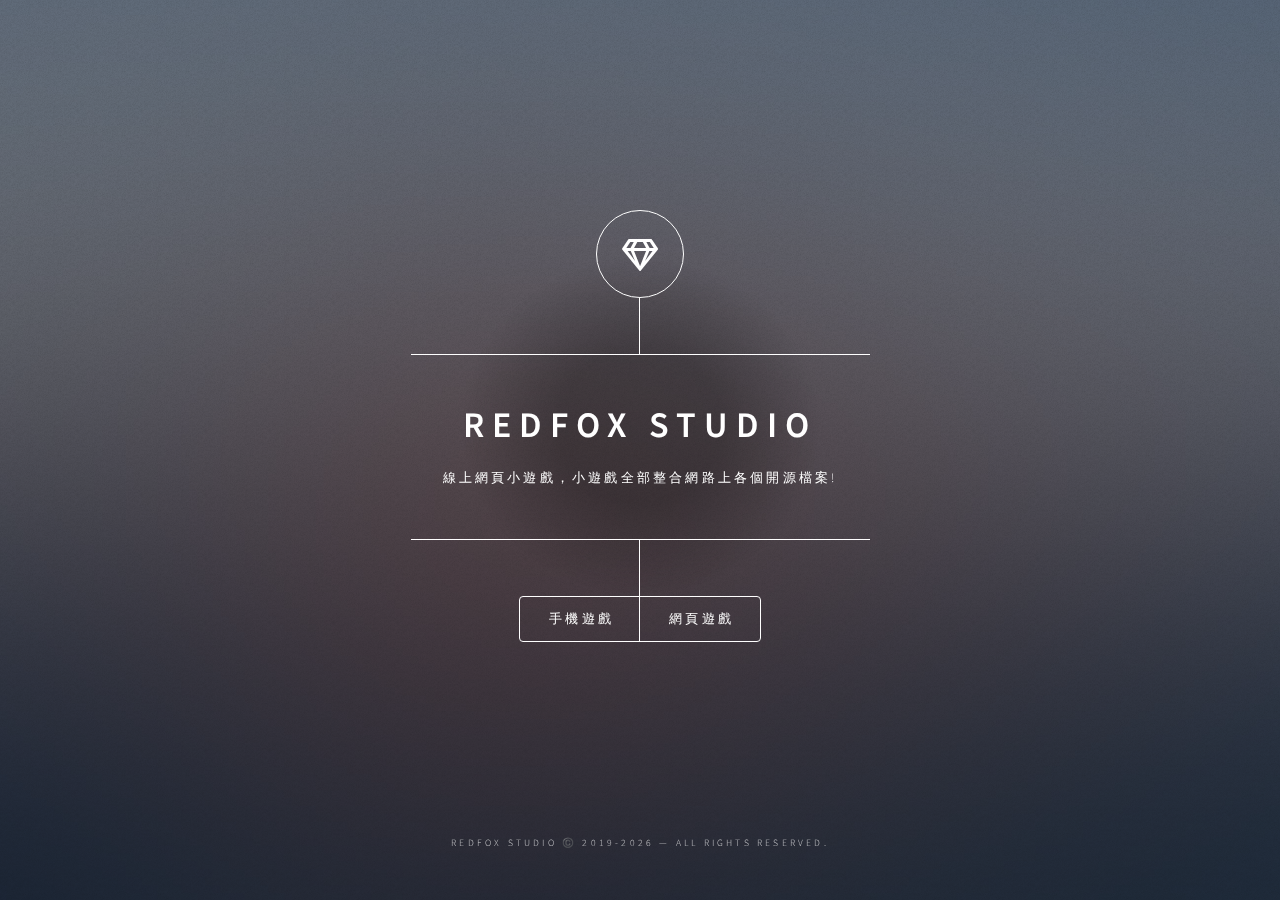
==== index.html @ 38989536 "1" ====
<!DOCTYPE HTML>
<!--
	Dimension by HTML5 UP
	html5up.net | @ajlkn
	Free for personal and commercial use under the CCA 3.0 license (html5up.net/license)
-->
<html>
	<head>
		<title>RedFox Studio</title>
		<meta charset="utf-8" />
		<meta name="viewport" content="width=device-width, initial-scale=1, user-scalable=no" />
		<link rel="stylesheet" href="assets/css/main.css" />
		<link rel="shortcut icon" href="images/icon.png">
		<noscript><link rel="stylesheet" href="assets/css/noscript.css" /></noscript>
	</head>
	<body class="is-preload">

		<!-- Wrapper -->
			<div id="wrapper">

				<!-- Header -->
					<header id="header">
						<div class="logo">
							<span class="icon fa-gem"></span>
						</div>
						<div class="content">
							<div class="inner">
								<h1>RedFox Studio</h1>
								<p>線上網頁小遊戲，小遊戲全部整合網路上各個開源檔案!</p>
							</div>
						</div>
						<nav>
							<ul>
								<li><a href="/mobile">手機遊戲</a></li>
								<li><a href="/webgame">網頁遊戲</a></li>
							</ul>
						</nav>
					</header>

				<!-- Footer -->
					<footer id="footer">
						<p class="copyright">RedFox Studio ©️ 2019-<script>document.write(new Date().getFullYear())</script>  — All rights reserved.</p>
					</footer>

			</div>

		<!-- BG -->
			<div id="bg"></div>

		<!-- Scripts -->
			<script src="assets/js/jquery.min.js"></script>
			<script src="assets/js/browser.min.js"></script>
			<script src="assets/js/breakpoints.min.js"></script>
			<script src="assets/js/util.js"></script>
			<script src="assets/js/main.js"></script>

	</body>
</html>

<script async src="https://arc.io/widget.min.js#uf1ooHB1"></script>
---- assets/css/main.css ----
@import url(fontawesome-all.min.css);
@import url("https://fonts.googleapis.com/css?family=Source+Sans+Pro:300italic,600italic,300,600");

/*
	Dimension by HTML5 UP
	html5up.net | @ajlkn
	Free for personal and commercial use under the CCA 3.0 license (html5up.net/license)
*/

html, body, div, span, applet, object,
iframe, h1, h2, h3, h4, h5, h6, p, blockquote,
pre, a, abbr, acronym, address, big, cite,
code, del, dfn, em, img, ins, kbd, q, s, samp,
small, strike, strong, sub, sup, tt, var, b,
u, i, center, dl, dt, dd, ol, ul, li, fieldset,
form, label, legend, table, caption, tbody,
tfoot, thead, tr, th, td, article, aside,
canvas, details, embed, figure, figcaption,
footer, header, hgroup, menu, nav, output, ruby,
section, summary, time, mark, audio, video {
	margin: 0;
	padding: 0;
	border: 0;
	font-size: 100%;
	font: inherit;
	vertical-align: baseline;}

article, aside, details, figcaption, figure,
footer, header, hgroup, menu, nav, section {
	display: block;}

body {
	line-height: 1;
}

ol, ul {
	list-style: none;
}

blockquote, q {
	quotes: none;
}

	blockquote:before, blockquote:after, q:before, q:after {
		content: '';
		content: none;
	}

table {
	border-collapse: collapse;
	border-spacing: 0;
}

body {
	-webkit-text-size-adjust: none;
}

mark {
	background-color: transparent;
	color: inherit;
}

input::-moz-focus-inner {
	border: 0;
	padding: 0;
}

input, select, textarea {
	-moz-appearance: none;
	-webkit-appearance: none;
	-ms-appearance: none;
	appearance: none;
}

/* Basic */

	@-ms-viewport {
		width: device-width;
	}

	@media screen and (max-width: 480px) {

		html, body {
			min-width: 320px;
		}

	}

	html {
		box-sizing: border-box;
	}

	*, *:before, *:after {
		box-sizing: inherit;
	}

	body {
		background: #1b1f22;
	}

		body.is-preload *, body.is-preload *:before, body.is-preload *:after {
			-moz-animation: none !important;
			-webkit-animation: none !important;
			-ms-animation: none !important;
			animation: none !important;
			-moz-transition: none !important;
			-webkit-transition: none !important;
			-ms-transition: none !important;
			transition: none !important;
		}

/* Type */

	html {
		font-size: 16pt;
	}

		@media screen and (max-width: 1680px) {

			html {
				font-size: 12pt;
			}

		}

		@media screen and (max-width: 736px) {

			html {
				font-size: 11pt;
			}

		}

		@media screen and (max-width: 360px) {

			html {
				font-size: 10pt;
			}

		}

	body, input, select, textarea {
		color: #ffffff;
		font-family: "Source Sans Pro", sans-serif;
		font-weight: 300;
		font-size: 1rem;
		line-height: 1.65;
	}

	a {
		-moz-transition: color 0.2s ease-in-out, background-color 0.2s ease-in-out, border-bottom-color 0.2s ease-in-out;
		-webkit-transition: color 0.2s ease-in-out, background-color 0.2s ease-in-out, border-bottom-color 0.2s ease-in-out;
		-ms-transition: color 0.2s ease-in-out, background-color 0.2s ease-in-out, border-bottom-color 0.2s ease-in-out;
		transition: color 0.2s ease-in-out, background-color 0.2s ease-in-out, border-bottom-color 0.2s ease-in-out;
		border-bottom: dotted 1px rgba(255, 255, 255, 0.5);
		text-decoration: none;
		color: inherit;
	}

		a:hover {
			border-bottom-color: transparent;
		}

	strong, b {
		color: #ffffff;
		font-weight: 600;
	}

	em, i {
		font-style: italic;
	}

	p {
		margin: 0 0 2rem 0;
	}

	h1, h2, h3, h4, h5, h6 {
		color: #ffffff;
		font-weight: 600;
		line-height: 1.5;
		margin: 0 0 1rem 0;
		text-transform: uppercase;
		letter-spacing: 0.2rem;
	}

		h1 a, h2 a, h3 a, h4 a, h5 a, h6 a {
			color: inherit;
			text-decoration: none;
		}

		h1.major, h2.major, h3.major, h4.major, h5.major, h6.major {
			border-bottom: solid 1px #ffffff;
			width: -moz-max-content;
			width: -webkit-max-content;
			width: -ms-max-content;
			width: max-content;
			padding-bottom: 0.5rem;
			margin: 0 0 2rem 0;
		}

	h1 {
		font-size: 2.25rem;
		line-height: 1.3;
		letter-spacing: 0.5rem;
	}

	h2 {
		font-size: 1.5rem;
		line-height: 1.4;
		letter-spacing: 0.5rem;
	}

	h3 {
		font-size: 1rem;
	}

	h4 {
		font-size: 0.8rem;
	}

	h5 {
		font-size: 0.7rem;
	}

	h6 {
		font-size: 0.6rem;
	}

	@media screen and (max-width: 736px) {

		h1 {
			font-size: 1.75rem;
			line-height: 1.4;
		}

		h2 {
			font-size: 1.25em;
			line-height: 1.5;
		}

	}

	sub {
		font-size: 0.8rem;
		position: relative;
		top: 0.5rem;
	}

	sup {
		font-size: 0.8rem;
		position: relative;
		top: -0.5rem;
	}

	blockquote {
		border-left: solid 4px #ffffff;
		font-style: italic;
		margin: 0 0 2rem 0;
		padding: 0.5rem 0 0.5rem 2rem;
	}

	code {
		background: rgba(255, 255, 255, 0.075);
		border-radius: 4px;
		font-family: "Courier New", monospace;
		font-size: 0.9rem;
		margin: 0 0.25rem;
		padding: 0.25rem 0.65rem;
	}

	pre {
		-webkit-overflow-scrolling: touch;
		font-family: "Courier New", monospace;
		font-size: 0.9rem;
		margin: 0 0 2rem 0;
	}

		pre code {
			display: block;
			line-height: 1.75;
			padding: 1rem 1.5rem;
			overflow-x: auto;
		}

	hr {
		border: 0;
		border-bottom: solid 1px #ffffff;
		margin: 2.75rem 0;
	}

	.align-left {
		text-align: left;
	}

	.align-center {
		text-align: center;
	}

	.align-right {
		text-align: right;
	}

/* Form */

	form {
		margin: 0 0 2rem 0;
	}

		form > :last-child {
			margin-bottom: 0;
		}

		form > .fields {
			display: -moz-flex;
			display: -webkit-flex;
			display: -ms-flex;
			display: flex;
			-moz-flex-wrap: wrap;
			-webkit-flex-wrap: wrap;
			-ms-flex-wrap: wrap;
			flex-wrap: wrap;
			width: calc(100% + 3rem);
			margin: -1.5rem 0 2rem -1.5rem;
		}

			form > .fields > .field {
				-moz-flex-grow: 0;
				-webkit-flex-grow: 0;
				-ms-flex-grow: 0;
				flex-grow: 0;
				-moz-flex-shrink: 0;
				-webkit-flex-shrink: 0;
				-ms-flex-shrink: 0;
				flex-shrink: 0;
				padding: 1.5rem 0 0 1.5rem;
				width: calc(100% - 1.5rem);
			}

				form > .fields > .field.half {
					width: calc(50% - 0.75rem);
				}

				form > .fields > .field.third {
					width: calc(100%/3 - 0.5rem);
				}

				form > .fields > .field.quarter {
					width: calc(25% - 0.375rem);
				}

		@media screen and (max-width: 480px) {

			form > .fields {
				width: calc(100% + 3rem);
				margin: -1.5rem 0 2rem -1.5rem;
			}

				form > .fields > .field {
					padding: 1.5rem 0 0 1.5rem;
					width: calc(100% - 1.5rem);
				}

					form > .fields > .field.half {
						width: calc(100% - 1.5rem);
					}

					form > .fields > .field.third {
						width: calc(100% - 1.5rem);
					}

					form > .fields > .field.quarter {
						width: calc(100% - 1.5rem);
					}

		}

	label {
		color: #ffffff;
		display: block;
		font-size: 0.8rem;
		font-weight: 300;
		letter-spacing: 0.2rem;
		line-height: 1.5;
		margin: 0 0 1rem 0;
		text-transform: uppercase;
	}

	input[type="text"],
	input[type="password"],
	input[type="email"],
	input[type="tel"],
	select,
	textarea {
		-moz-appearance: none;
		-webkit-appearance: none;
		-ms-appearance: none;
		appearance: none;
		-moz-transition: border-color 0.2s ease-in-out, box-shadow 0.2s ease-in-out, background-color 0.2s ease-in-out;
		-webkit-transition: border-color 0.2s ease-in-out, box-shadow 0.2s ease-in-out, background-color 0.2s ease-in-out;
		-ms-transition: border-color 0.2s ease-in-out, box-shadow 0.2s ease-in-out, background-color 0.2s ease-in-out;
		transition: border-color 0.2s ease-in-out, box-shadow 0.2s ease-in-out, background-color 0.2s ease-in-out;
		background-color: transparent;
		border-radius: 4px;
		border: solid 1px #ffffff;
		color: inherit;
		display: block;
		outline: 0;
		padding: 0 1rem;
		text-decoration: none;
		width: 100%;
	}

		input[type="text"]:invalid,
		input[type="password"]:invalid,
		input[type="email"]:invalid,
		input[type="tel"]:invalid,
		select:invalid,
		textarea:invalid {
			box-shadow: none;
		}

		input[type="text"]:focus,
		input[type="password"]:focus,
		input[type="email"]:focus,
		input[type="tel"]:focus,
		select:focus,
		textarea:focus {
			background: rgba(255, 255, 255, 0.075);
			border-color: #ffffff;
			box-shadow: 0 0 0 1px #ffffff;
		}

	select {
		background-image: url("data:image/svg+xml;charset=utf8,%3Csvg xmlns='http://www.w3.org/2000/svg' width='40' height='40' preserveAspectRatio='none' viewBox='0 0 40 40'%3E%3Cpath d='M9.4,12.3l10.4,10.4l10.4-10.4c0.2-0.2,0.5-0.4,0.9-0.4c0.3,0,0.6,0.1,0.9,0.4l3.3,3.3c0.2,0.2,0.4,0.5,0.4,0.9 c0,0.4-0.1,0.6-0.4,0.9L20.7,31.9c-0.2,0.2-0.5,0.4-0.9,0.4c-0.3,0-0.6-0.1-0.9-0.4L4.3,17.3c-0.2-0.2-0.4-0.5-0.4-0.9 c0-0.4,0.1-0.6,0.4-0.9l3.3-3.3c0.2-0.2,0.5-0.4,0.9-0.4S9.1,12.1,9.4,12.3z' fill='%23ffffff' /%3E%3C/svg%3E");
		background-size: 1.25rem;
		background-repeat: no-repeat;
		background-position: calc(100% - 1rem) center;
		height: 2.75rem;
		padding-right: 2.75rem;
		text-overflow: ellipsis;
	}

		select option {
			color: #ffffff;
			background: #1b1f22;
		}

		select:focus::-ms-value {
			background-color: transparent;
		}

		select::-ms-expand {
			display: none;
		}

	input[type="text"],
	input[type="password"],
	input[type="email"],
	select {
		height: 2.75rem;
	}

	textarea {
		padding: 0.75rem 1rem;
	}

	input[type="checkbox"],
	input[type="radio"] {
		-moz-appearance: none;
		-webkit-appearance: none;
		-ms-appearance: none;
		appearance: none;
		display: block;
		float: left;
		margin-right: -2rem;
		opacity: 0;
		width: 1rem;
		z-index: -1;
	}

		input[type="checkbox"] + label,
		input[type="radio"] + label {
			text-decoration: none;
			-moz-user-select: none;
			-webkit-user-select: none;
			-ms-user-select: none;
			user-select: none;
			color: #ffffff;
			cursor: pointer;
			display: inline-block;
			font-size: 0.8rem;
			font-weight: 300;
			margin: 0 0 0.5rem 0;
			padding-left: 2.65rem;
			padding-right: 0.75rem;
			position: relative;
		}

			input[type="checkbox"] + label:before,
			input[type="radio"] + label:before {
				-moz-osx-font-smoothing: grayscale;
				-webkit-font-smoothing: antialiased;
				display: inline-block;
				font-style: normal;
				font-variant: normal;
				text-rendering: auto;
				line-height: 1;
				text-transform: none !important;
				font-family: 'Font Awesome 5 Free';
				font-weight: 900;
			}

			input[type="checkbox"] + label:before,
			input[type="radio"] + label:before {
				-moz-transition: border-color 0.2s ease-in-out, box-shadow 0.2s ease-in-out, background-color 0.2s ease-in-out;
				-webkit-transition: border-color 0.2s ease-in-out, box-shadow 0.2s ease-in-out, background-color 0.2s ease-in-out;
				-ms-transition: border-color 0.2s ease-in-out, box-shadow 0.2s ease-in-out, background-color 0.2s ease-in-out;
				transition: border-color 0.2s ease-in-out, box-shadow 0.2s ease-in-out, background-color 0.2s ease-in-out;
				border-radius: 4px;
				border: solid 1px #ffffff;
				content: '';
				display: inline-block;
				height: 1.65rem;
				left: 0;
				line-height: 1.65rem;
				position: absolute;
				text-align: center;
				top: -0.15rem;
				width: 1.65rem;
			}

		input[type="checkbox"]:checked + label:before,
		input[type="radio"]:checked + label:before {
			background: #ffffff !important;
			border-color: #ffffff !important;
			color: #1b1f22;
			content: '\f00c';
		}

		input[type="checkbox"]:focus + label:before,
		input[type="radio"]:focus + label:before {
			background: rgba(255, 255, 255, 0.075);
			border-color: #ffffff;
			box-shadow: 0 0 0 1px #ffffff;
		}

	input[type="checkbox"] + label:before {
		border-radius: 4px;
	}

	input[type="radio"] + label:before {
		border-radius: 100%;
	}

	::-webkit-input-placeholder {
		color: rgba(255, 255, 255, 0.5) !important;
		opacity: 1.0;
	}

	:-moz-placeholder {
		color: rgba(255, 255, 255, 0.5) !important;
		opacity: 1.0;
	}

	::-moz-placeholder {
		color: rgba(255, 255, 255, 0.5) !important;
		opacity: 1.0;
	}

	:-ms-input-placeholder {
		color: rgba(255, 255, 255, 0.5) !important;
		opacity: 1.0;
	}

	.formerize-placeholder {
		color: rgba(255, 255, 255, 0.5) !important;
		opacity: 1.0;
	}

/* Box */

	.box {
		border-radius: 4px;
		border: solid 1px #ffffff;
		margin-bottom: 2rem;
		padding: 1.5em;
	}

		.box > :last-child,
		.box > :last-child > :last-child,
		.box > :last-child > :last-child > :last-child {
			margin-bottom: 0;
		}

		.box.alt {
			border: 0;
			border-radius: 0;
			padding: 0;
		}

/* Icon */

	.icon {
		text-decoration: none;
		border-bottom: none;
		position: relative;
	}

		.icon:before {
			-moz-osx-font-smoothing: grayscale;
			-webkit-font-smoothing: antialiased;
			display: inline-block;
			font-style: normal;
			font-variant: normal;
			text-rendering: auto;
			line-height: 1;
			text-transform: none !important;
			font-family: 'Font Awesome 5 Free';
			font-weight: 400;
		}

		.icon > .label {
			display: none;
		}

		.icon:before {
			line-height: inherit;
		}

		.icon.solid:before {
			font-weight: 900;
		}

		.icon.brands:before {
			font-family: 'Font Awesome 5 Brands';
		}

/* Image */

	.image {
		border-radius: 4px;
		border: 0;
		display: inline-block;
		position: relative;
	}

		.image:before {
			pointer-events: none;
			background-image: url("../../images/overlay.png");
			background-color: rgba(19, 21, 25, 0.5);
			border-radius: 4px;
			content: '';
			display: block;
			height: 100%;
			left: 0;
			opacity: 0.5;
			position: absolute;
			top: 0;
			width: 100%;
		}

		.image img {
			border-radius: 4px;
			display: block;
		}

		.image.left, .image.right {
			max-width: 40%;
		}

			.image.left img, .image.right img {
				width: 100%;
			}

		.image.left {
			float: left;
			padding: 0 1.5em 1em 0;
			top: 0.25em;
		}

		.image.right {
			float: right;
			padding: 0 0 1em 1.5em;
			top: 0.25em;
		}

		.image.fit {
			display: block;
			margin: 0 0 2rem 0;
			width: 100%;
		}

			.image.fit img {
				width: 100%;
			}

		.image.main {
			display: block;
			margin: 2.5rem 0;
			width: 100%;
		}

			.image.main img {
				width: 100%;
			}

		@media screen and (max-width: 736px) {

			.image.main {
				margin: 2rem 0;
			}

		}

		@media screen and (max-width: 480px) {

			.image.main {
				margin: 1.5rem 0;
			}

		}

/* List */

	ol {
		list-style: decimal;
		margin: 0 0 2rem 0;
		padding-left: 1.25em;
	}

		ol li {
			padding-left: 0.25em;
		}

	ul {
		list-style: disc;
		margin: 0 0 2rem 0;
		padding-left: 1em;
	}

		ul li {
			padding-left: 0.5em;
		}

		ul.alt {
			list-style: none;
			padding-left: 0;
		}

			ul.alt li {
				border-top: solid 1px #ffffff;
				padding: 0.5em 0;
			}

				ul.alt li:first-child {
					border-top: 0;
					padding-top: 0;
				}

	dl {
		margin: 0 0 2rem 0;
	}

		dl dt {
			display: block;
			font-weight: 600;
			margin: 0 0 1rem 0;
		}

		dl dd {
			margin-left: 2rem;
		}

/* Actions */

	ul.actions {
		display: -moz-flex;
		display: -webkit-flex;
		display: -ms-flex;
		display: flex;
		cursor: default;
		list-style: none;
		margin-left: -1rem;
		padding-left: 0;
	}

		ul.actions li {
			padding: 0 0 0 1rem;
			vertical-align: middle;
		}

		ul.actions.special {
			-moz-justify-content: center;
			-webkit-justify-content: center;
			-ms-justify-content: center;
			justify-content: center;
			width: 100%;
			margin-left: 0;
		}

			ul.actions.special li:first-child {
				padding-left: 0;
			}

		ul.actions.stacked {
			-moz-flex-direction: column;
			-webkit-flex-direction: column;
			-ms-flex-direction: column;
			flex-direction: column;
			margin-left: 0;
		}

			ul.actions.stacked li {
				padding: 1.3rem 0 0 0;
			}

				ul.actions.stacked li:first-child {
					padding-top: 0;
				}

		ul.actions.fit {
			width: calc(100% + 1rem);
		}

			ul.actions.fit li {
				-moz-flex-grow: 1;
				-webkit-flex-grow: 1;
				-ms-flex-grow: 1;
				flex-grow: 1;
				-moz-flex-shrink: 1;
				-webkit-flex-shrink: 1;
				-ms-flex-shrink: 1;
				flex-shrink: 1;
				width: 100%;
			}

				ul.actions.fit li > * {
					width: 100%;
				}

			ul.actions.fit.stacked {
				width: 100%;
			}

		@media screen and (max-width: 480px) {

			ul.actions:not(.fixed) {
				-moz-flex-direction: column;
				-webkit-flex-direction: column;
				-ms-flex-direction: column;
				flex-direction: column;
				margin-left: 0;
				width: 100% !important;
			}

				ul.actions:not(.fixed) li {
					-moz-flex-grow: 1;
					-webkit-flex-grow: 1;
					-ms-flex-grow: 1;
					flex-grow: 1;
					-moz-flex-shrink: 1;
					-webkit-flex-shrink: 1;
					-ms-flex-shrink: 1;
					flex-shrink: 1;
					padding: 1rem 0 0 0;
					text-align: center;
					width: 100%;
				}

					ul.actions:not(.fixed) li > * {
						width: 100%;
					}

					ul.actions:not(.fixed) li:first-child {
						padding-top: 0;
					}

					ul.actions:not(.fixed) li input[type="submit"],
					ul.actions:not(.fixed) li input[type="reset"],
					ul.actions:not(.fixed) li input[type="button"],
					ul.actions:not(.fixed) li button,
					ul.actions:not(.fixed) li .button {
						width: 100%;
					}

						ul.actions:not(.fixed) li input[type="submit"].icon:before,
						ul.actions:not(.fixed) li input[type="reset"].icon:before,
						ul.actions:not(.fixed) li input[type="button"].icon:before,
						ul.actions:not(.fixed) li button.icon:before,
						ul.actions:not(.fixed) li .button.icon:before {
							margin-left: -0.5em;
						}

		}

/* Icons */

	ul.icons {
		cursor: default;
		list-style: none;
		padding-left: 0;
	}

		ul.icons li {
			display: inline-block;
			padding: 0 0.75em 0 0;
		}

			ul.icons li:last-child {
				padding-right: 0;
			}

			ul.icons li a {
				border-radius: 100%;
				box-shadow: inset 0 0 0 1px #ffffff;
				display: inline-block;
				height: 2.25rem;
				line-height: 2.25rem;
				text-align: center;
				width: 2.25rem;
			}

				ul.icons li a:hover {
					background-color: rgba(255, 255, 255, 0.075);
				}

				ul.icons li a:active {
					background-color: rgba(255, 255, 255, 0.175);
				}

/* Table */

	.table-wrapper {
		-webkit-overflow-scrolling: touch;
		overflow-x: auto;
	}

	table {
		margin: 0 0 2rem 0;
		width: 100%;
	}

		table tbody tr {
			border: solid 1px #ffffff;
			border-left: 0;
			border-right: 0;
		}

			table tbody tr:nth-child(2n + 1) {
				background-color: rgba(255, 255, 255, 0.075);
			}

		table td {
			padding: 0.75em 0.75em;
		}

		table th {
			color: #ffffff;
			font-size: 0.9em;
			font-weight: 600;
			padding: 0 0.75em 0.75em 0.75em;
			text-align: left;
		}

		table thead {
			border-bottom: solid 2px #ffffff;
		}

		table tfoot {
			border-top: solid 2px #ffffff;
		}

		table.alt {
			border-collapse: separate;
		}

			table.alt tbody tr td {
				border: solid 1px #ffffff;
				border-left-width: 0;
				border-top-width: 0;
			}

				table.alt tbody tr td:first-child {
					border-left-width: 1px;
				}

			table.alt tbody tr:first-child td {
				border-top-width: 1px;
			}

			table.alt thead {
				border-bottom: 0;
			}

			table.alt tfoot {
				border-top: 0;
			}

/* Button */

	input[type="submit"],
	input[type="reset"],
	input[type="button"],
	button,
	.button {
		-moz-appearance: none;
		-webkit-appearance: none;
		-ms-appearance: none;
		appearance: none;
		-moz-transition: background-color 0.2s ease-in-out, color 0.2s ease-in-out;
		-webkit-transition: background-color 0.2s ease-in-out, color 0.2s ease-in-out;
		-ms-transition: background-color 0.2s ease-in-out, color 0.2s ease-in-out;
		transition: background-color 0.2s ease-in-out, color 0.2s ease-in-out;
		background-color: transparent;
		border-radius: 4px;
		border: 0;
		box-shadow: inset 0 0 0 1px #ffffff;
		color: #ffffff !important;
		cursor: pointer;
		display: inline-block;
		font-size: 0.8rem;
		font-weight: 300;
		height: 2.75rem;
		letter-spacing: 0.2rem;
		line-height: 2.75rem;
		outline: 0;
		padding: 0 1.25rem 0 1.35rem;
		text-align: center;
		text-decoration: none;
		text-transform: uppercase;
		white-space: nowrap;
	}

		input[type="submit"]:hover,
		input[type="reset"]:hover,
		input[type="button"]:hover,
		button:hover,
		.button:hover {
			background-color: rgba(255, 255, 255, 0.075);
		}

		input[type="submit"]:active,
		input[type="reset"]:active,
		input[type="button"]:active,
		button:active,
		.button:active {
			background-color: rgba(255, 255, 255, 0.175);
		}

		input[type="submit"].icon:before,
		input[type="reset"].icon:before,
		input[type="button"].icon:before,
		button.icon:before,
		.button.icon:before {
			margin-right: 0.5em;
		}

		input[type="submit"].fit,
		input[type="reset"].fit,
		input[type="button"].fit,
		button.fit,
		.button.fit {
			width: 100%;
		}

		input[type="submit"].small,
		input[type="reset"].small,
		input[type="button"].small,
		button.small,
		.button.small {
			font-size: 0.6rem;
			height: 2.0625rem;
			line-height: 2.0625rem;
		}

		input[type="submit"].primary,
		input[type="reset"].primary,
		input[type="button"].primary,
		button.primary,
		.button.primary {
			background-color: #ffffff;
			color: #1b1f22 !important;
			font-weight: 600;
		}

		input[type="submit"].disabled, input[type="submit"]:disabled,
		input[type="reset"].disabled,
		input[type="reset"]:disabled,
		input[type="button"].disabled,
		input[type="button"]:disabled,
		button.disabled,
		button:disabled,
		.button.disabled,
		.button:disabled {
			pointer-events: none;
			cursor: default;
			opacity: 0.25;
		}

	input[type="submit"],
	input[type="reset"],
	input[type="button"],
	button {
		line-height: calc(2.75rem - 2px);
	}

/* BG */

	#bg {
		-moz-transform: scale(1.0);
		-webkit-transform: scale(1.0);
		-ms-transform: scale(1.0);
		transform: scale(1.0);
		-webkit-backface-visibility: hidden;
		position: fixed;
		top: 0;
		left: 0;
		width: 100%;
		height: 100vh;
		z-index: 1;
	}

		#bg:before, #bg:after {
			content: '';
			display: block;
			position: absolute;
			top: 0;
			left: 0;
			width: 100%;
			height: 100%;
		}

		#bg:before {
			-moz-transition: background-color 2.5s ease-in-out;
			-webkit-transition: background-color 2.5s ease-in-out;
			-ms-transition: background-color 2.5s ease-in-out;
			transition: background-color 2.5s ease-in-out;
			-moz-transition-delay: 0.75s;
			-webkit-transition-delay: 0.75s;
			-ms-transition-delay: 0.75s;
			transition-delay: 0.75s;
			background-image: linear-gradient(to top, rgba(19, 21, 25, 0.5), rgba(19, 21, 25, 0.5)), url("../../images/overlay.png");
			background-size: auto, 256px 256px;
			background-position: center, center;
			background-repeat: no-repeat, repeat;
			z-index: 2;
		}

		#bg:after {
			-moz-transform: scale(1.125);
			-webkit-transform: scale(1.125);
			-ms-transform: scale(1.125);
			transform: scale(1.125);
			-moz-transition: -moz-transform 0.325s ease-in-out, -moz-filter 0.325s ease-in-out;
			-webkit-transition: -webkit-transform 0.325s ease-in-out, -webkit-filter 0.325s ease-in-out;
			-ms-transition: -ms-transform 0.325s ease-in-out, -ms-filter 0.325s ease-in-out;
			transition: transform 0.325s ease-in-out, filter 0.325s ease-in-out;
			background-image: url("../../images/bg.jpg");
			background-position: center;
			background-size: cover;
			background-repeat: no-repeat;
			z-index: 1;
		}

		body.is-article-visible #bg:after {
			-moz-transform: scale(1.0825);
			-webkit-transform: scale(1.0825);
			-ms-transform: scale(1.0825);
			transform: scale(1.0825);
			-moz-filter: blur(0.2rem);
			-webkit-filter: blur(0.2rem);
			-ms-filter: blur(0.2rem);
			filter: blur(0.2rem);
		}

		body.is-preload #bg:before {
			background-color: #000000;
		}

/* Wrapper */

	#wrapper {
		display: -moz-flex;
		display: -webkit-flex;
		display: -ms-flex;
		display: flex;
		-moz-flex-direction: column;
		-webkit-flex-direction: column;
		-ms-flex-direction: column;
		flex-direction: column;
		-moz-align-items: center;
		-webkit-align-items: center;
		-ms-align-items: center;
		align-items: center;
		-moz-justify-content: space-between;
		-webkit-justify-content: space-between;
		-ms-justify-content: space-between;
		justify-content: space-between;
		position: relative;
		min-height: 100vh;
		width: 100%;
		padding: 4rem 2rem;
		z-index: 3;
	}

		#wrapper:before {
			content: '';
			display: block;
		}

		@media screen and (max-width: 1680px) {

			#wrapper {
				padding: 3rem 2rem;
			}

		}

		@media screen and (max-width: 736px) {

			#wrapper {
				padding: 2rem 1rem;
			}

		}

		@media screen and (max-width: 480px) {

			#wrapper {
				padding: 1rem;
			}

		}

/* Header */

	#header {
		display: -moz-flex;
		display: -webkit-flex;
		display: -ms-flex;
		display: flex;
		-moz-flex-direction: column;
		-webkit-flex-direction: column;
		-ms-flex-direction: column;
		flex-direction: column;
		-moz-align-items: center;
		-webkit-align-items: center;
		-ms-align-items: center;
		align-items: center;
		-moz-transition: -moz-transform 0.325s ease-in-out, -moz-filter 0.325s ease-in-out, opacity 0.325s ease-in-out;
		-webkit-transition: -webkit-transform 0.325s ease-in-out, -webkit-filter 0.325s ease-in-out, opacity 0.325s ease-in-out;
		-ms-transition: -ms-transform 0.325s ease-in-out, -ms-filter 0.325s ease-in-out, opacity 0.325s ease-in-out;
		transition: transform 0.325s ease-in-out, filter 0.325s ease-in-out, opacity 0.325s ease-in-out;
		background-image: -moz-radial-gradient(rgba(0, 0, 0, 0.25) 25%, rgba(0, 0, 0, 0) 55%);
		background-image: -webkit-radial-gradient(rgba(0, 0, 0, 0.25) 25%, rgba(0, 0, 0, 0) 55%);
		background-image: -ms-radial-gradient(rgba(0, 0, 0, 0.25) 25%, rgba(0, 0, 0, 0) 55%);
		background-image: radial-gradient(rgba(0, 0, 0, 0.25) 25%, rgba(0, 0, 0, 0) 55%);
		max-width: 100%;
		text-align: center;
	}

		#header > * {
			-moz-transition: opacity 0.325s ease-in-out;
			-webkit-transition: opacity 0.325s ease-in-out;
			-ms-transition: opacity 0.325s ease-in-out;
			transition: opacity 0.325s ease-in-out;
			position: relative;
			margin-top: 3.5rem;
		}

			#header > *:before {
				content: '';
				display: block;
				position: absolute;
				top: calc(-3.5rem - 1px);
				left: calc(50% - 1px);
				width: 1px;
				height: calc(3.5rem + 1px);
				background: #ffffff;
			}

		#header > :first-child {
			margin-top: 0;
		}

			#header > :first-child:before {
				display: none;
			}

		#header .logo {
			width: 5.5rem;
			height: 5.5rem;
			line-height: 5.5rem;
			border: solid 1px #ffffff;
			border-radius: 100%;
		}

			#header .logo .icon:before {
				font-size: 2rem;
			}

		#header .content {
			border-style: solid;
			border-color: #ffffff;
			border-top-width: 1px;
			border-bottom-width: 1px;
			max-width: 100%;
		}

			#header .content .inner {
				-moz-transition: max-height 0.75s ease, padding 0.75s ease, opacity 0.325s ease-in-out;
				-webkit-transition: max-height 0.75s ease, padding 0.75s ease, opacity 0.325s ease-in-out;
				-ms-transition: max-height 0.75s ease, padding 0.75s ease, opacity 0.325s ease-in-out;
				transition: max-height 0.75s ease, padding 0.75s ease, opacity 0.325s ease-in-out;
				-moz-transition-delay: 0.25s;
				-webkit-transition-delay: 0.25s;
				-ms-transition-delay: 0.25s;
				transition-delay: 0.25s;
				padding: 3rem 2rem;
				max-height: 40rem;
				overflow: hidden;
			}

				#header .content .inner > :last-child {
					margin-bottom: 0;
				}

			#header .content p {
				text-transform: uppercase;
				letter-spacing: 0.2rem;
				font-size: 0.8rem;
				line-height: 2;
			}

		#header nav ul {
			display: -moz-flex;
			display: -webkit-flex;
			display: -ms-flex;
			display: flex;
			margin-bottom: 0;
			list-style: none;
			padding-left: 0;
			border: solid 1px #ffffff;
			border-radius: 4px;
		}

			#header nav ul li {
				padding-left: 0;
				border-left: solid 1px #ffffff;
			}

				#header nav ul li:first-child {
					border-left: 0;
				}

				#header nav ul li a {
					display: block;
					min-width: 7.5rem;
					height: 2.75rem;
					line-height: 2.75rem;
					padding: 0 1.25rem 0 1.45rem;
					text-transform: uppercase;
					letter-spacing: 0.2rem;
					font-size: 0.8rem;
					border-bottom: 0;
				}

					#header nav ul li a:hover {
						background-color: rgba(255, 255, 255, 0.075);
					}

					#header nav ul li a:active {
						background-color: rgba(255, 255, 255, 0.175);
					}

		#header nav.use-middle:after {
			content: '';
			display: block;
			position: absolute;
			top: 0;
			left: calc(50% - 1px);
			width: 1px;
			height: 100%;
			background: #ffffff;
		}

		#header nav.use-middle ul li.is-middle {
			border-left: 0;
		}

		body.is-article-visible #header {
			-moz-transform: scale(0.95);
			-webkit-transform: scale(0.95);
			-ms-transform: scale(0.95);
			transform: scale(0.95);
			-moz-filter: blur(0.1rem);
			-webkit-filter: blur(0.1rem);
			-ms-filter: blur(0.1rem);
			filter: blur(0.1rem);
			opacity: 0;
		}

		body.is-preload #header {
			-moz-filter: blur(0.125rem);
			-webkit-filter: blur(0.125rem);
			-ms-filter: blur(0.125rem);
			filter: blur(0.125rem);
		}

			body.is-preload #header > * {
				opacity: 0;
			}

			body.is-preload #header .content .inner {
				max-height: 0;
				padding-top: 0;
				padding-bottom: 0;
				opacity: 0;
			}

		@media screen and (max-width: 980px) {

			#header .content p br {
				display: none;
			}

		}

		@media screen and (max-width: 736px) {

			#header > * {
				margin-top: 2rem;
			}

				#header > *:before {
					top: calc(-2rem - 1px);
					height: calc(2rem + 1px);
				}

			#header .logo {
				width: 4.75rem;
				height: 4.75rem;
				line-height: 4.75rem;
			}

				#header .logo .icon:before {
					font-size: 1.75rem;
				}

			#header .content .inner {
				padding: 2.5rem 1rem;
			}

			#header .content p {
				line-height: 1.875;
			}

		}

		@media screen and (max-width: 480px) {

			#header {
				padding: 1.5rem 0;
			}

				#header .content .inner {
					padding: 2.5rem 0;
				}

				#header nav ul {
					-moz-flex-direction: column;
					-webkit-flex-direction: column;
					-ms-flex-direction: column;
					flex-direction: column;
					min-width: 10rem;
					max-width: 100%;
				}

					#header nav ul li {
						border-left: 0;
						border-top: solid 1px #ffffff;
					}

						#header nav ul li:first-child {
							border-top: 0;
						}

						#header nav ul li a {
							height: 3rem;
							line-height: 3rem;
							min-width: 0;
							width: 100%;
						}

				#header nav.use-middle:after {
					display: none;
				}

		}

/* Main */

	#main {
		-moz-flex-grow: 1;
		-webkit-flex-grow: 1;
		-ms-flex-grow: 1;
		flex-grow: 1;
		-moz-flex-shrink: 1;
		-webkit-flex-shrink: 1;
		-ms-flex-shrink: 1;
		flex-shrink: 1;
		display: -moz-flex;
		display: -webkit-flex;
		display: -ms-flex;
		display: flex;
		-moz-align-items: center;
		-webkit-align-items: center;
		-ms-align-items: center;
		align-items: center;
		-moz-justify-content: center;
		-webkit-justify-content: center;
		-ms-justify-content: center;
		justify-content: center;
		-moz-flex-direction: column;
		-webkit-flex-direction: column;
		-ms-flex-direction: column;
		flex-direction: column;
		position: relative;
		max-width: 100%;
		z-index: 3;
	}

		#main article {
			-moz-transform: translateY(0.25rem);
			-webkit-transform: translateY(0.25rem);
			-ms-transform: translateY(0.25rem);
			transform: translateY(0.25rem);
			-moz-transition: opacity 0.325s ease-in-out, -moz-transform 0.325s ease-in-out;
			-webkit-transition: opacity 0.325s ease-in-out, -webkit-transform 0.325s ease-in-out;
			-ms-transition: opacity 0.325s ease-in-out, -ms-transform 0.325s ease-in-out;
			transition: opacity 0.325s ease-in-out, transform 0.325s ease-in-out;
			padding: 4.5rem 2.5rem 1.5rem 2.5rem ;
			position: relative;
			width: 40rem;
			max-width: 100%;
			background-color: rgba(27, 31, 34, 0.85);
			border-radius: 4px;
			opacity: 0;
		}

			#main article.active {
				-moz-transform: translateY(0);
				-webkit-transform: translateY(0);
				-ms-transform: translateY(0);
				transform: translateY(0);
				opacity: 1;
			}

			#main article .close {
				display: block;
				position: absolute;
				top: 0;
				right: 0;
				width: 4rem;
				height: 4rem;
				cursor: pointer;
				text-indent: 4rem;
				overflow: hidden;
				white-space: nowrap;
			}

				#main article .close:before {
					-moz-transition: background-color 0.2s ease-in-out;
					-webkit-transition: background-color 0.2s ease-in-out;
					-ms-transition: background-color 0.2s ease-in-out;
					transition: background-color 0.2s ease-in-out;
					content: '';
					display: block;
					position: absolute;
					top: 0.75rem;
					left: 0.75rem;
					width: 2.5rem;
					height: 2.5rem;
					border-radius: 100%;
					background-position: center;
					background-image: url("data:image/svg+xml;charset=utf8,%3Csvg xmlns='http://www.w3.org/2000/svg' xmlns:xlink='http://www.w3.org/1999/xlink' width='20px' height='20px' viewBox='0 0 20 20' zoomAndPan='disable'%3E%3Cstyle%3Eline %7B stroke: %23ffffff%3B stroke-width: 1%3B %7D%3C/style%3E%3Cline x1='2' y1='2' x2='18' y2='18' /%3E%3Cline x1='18' y1='2' x2='2' y2='18' /%3E%3C/svg%3E");
					background-size: 20px 20px;
					background-repeat: no-repeat;
				}

				#main article .close:hover:before {
					background-color: rgba(255, 255, 255, 0.075);
				}

				#main article .close:active:before {
					background-color: rgba(255, 255, 255, 0.175);
				}

		@media screen and (max-width: 736px) {

			#main article {
				padding: 3.5rem 2rem 0.5rem 2rem ;
			}

				#main article .close:before {
					top: 0.875rem;
					left: 0.875rem;
					width: 2.25rem;
					height: 2.25rem;
					background-size: 14px 14px;
				}

		}

		@media screen and (max-width: 480px) {

			#main article {
				padding: 3rem 1.5rem 0.5rem 1.5rem ;
			}

		}

/* Footer */

	#footer {
		-moz-transition: -moz-transform 0.325s ease-in-out, -moz-filter 0.325s ease-in-out, opacity 0.325s ease-in-out;
		-webkit-transition: -webkit-transform 0.325s ease-in-out, -webkit-filter 0.325s ease-in-out, opacity 0.325s ease-in-out;
		-ms-transition: -ms-transform 0.325s ease-in-out, -ms-filter 0.325s ease-in-out, opacity 0.325s ease-in-out;
		transition: transform 0.325s ease-in-out, filter 0.325s ease-in-out, opacity 0.325s ease-in-out;
		width: 100%;
		max-width: 100%;
		margin-top: 2rem;
		text-align: center;
	}

		#footer .copyright {
			letter-spacing: 0.2rem;
			font-size: 0.6rem;
			opacity: 0.75;
			margin-bottom: 0;
			text-transform: uppercase;
		}

		body.is-article-visible #footer {
			-moz-transform: scale(0.95);
			-webkit-transform: scale(0.95);
			-ms-transform: scale(0.95);
			transform: scale(0.95);
			-moz-filter: blur(0.1rem);
			-webkit-filter: blur(0.1rem);
			-ms-filter: blur(0.1rem);
			filter: blur(0.1rem);
			opacity: 0;
		}

		body.is-preload #footer {
			opacity: 0;
		}
---- assets/css/noscript.css ----
/*
	Dimension by HTML5 UP
	html5up.net | @ajlkn
	Free for personal and commercial use under the CCA 3.0 license (html5up.net/license)
*/

/* BG */

	body.is-preload #bg:before {
		background-color: transparent;
	}

/* Header */

	body.is-preload #header {
		-moz-filter: none;
		-webkit-filter: none;
		-ms-filter: none;
		filter: none;
	}

		body.is-preload #header > * {
			opacity: 1;
		}

		body.is-preload #header .content .inner {
			max-height: none;
			padding: 3rem 2rem;
			opacity: 1;
		}

/* Main */

	#main article {
		opacity: 1;
		margin: 4rem 0 0 0;
	}
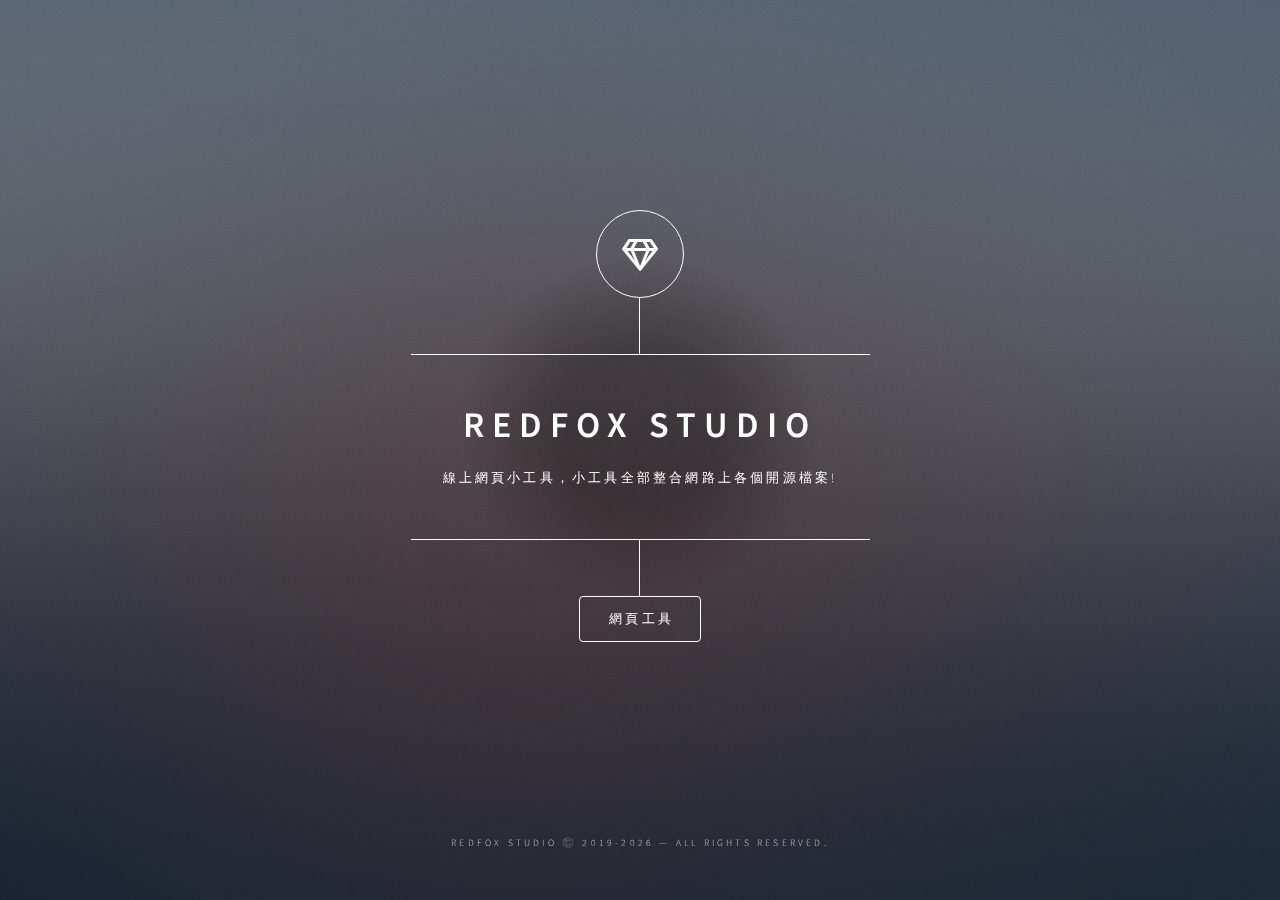
==== commit 53af63c1: "1" ====
--- a/index.html
+++ b/index.html
@@ -26,13 +26,12 @@
 						<div class="content">
 							<div class="inner">
 								<h1>RedFox Studio</h1>
-								<p>線上網頁小遊戲，小遊戲全部整合網路上各個開源檔案!</p>
+								<p>線上網頁小工具，小工具全部整合網路上各個開源檔案!</p>
 							</div>
 						</div>
 						<nav>
 							<ul>
-								<li><a href="/mobile">手機遊戲</a></li>
-								<li><a href="/webgame">網頁遊戲</a></li>
+								<li><a href="/webtool">網頁工具</a></li>
 							</ul>
 						</nav>
 					</header>
